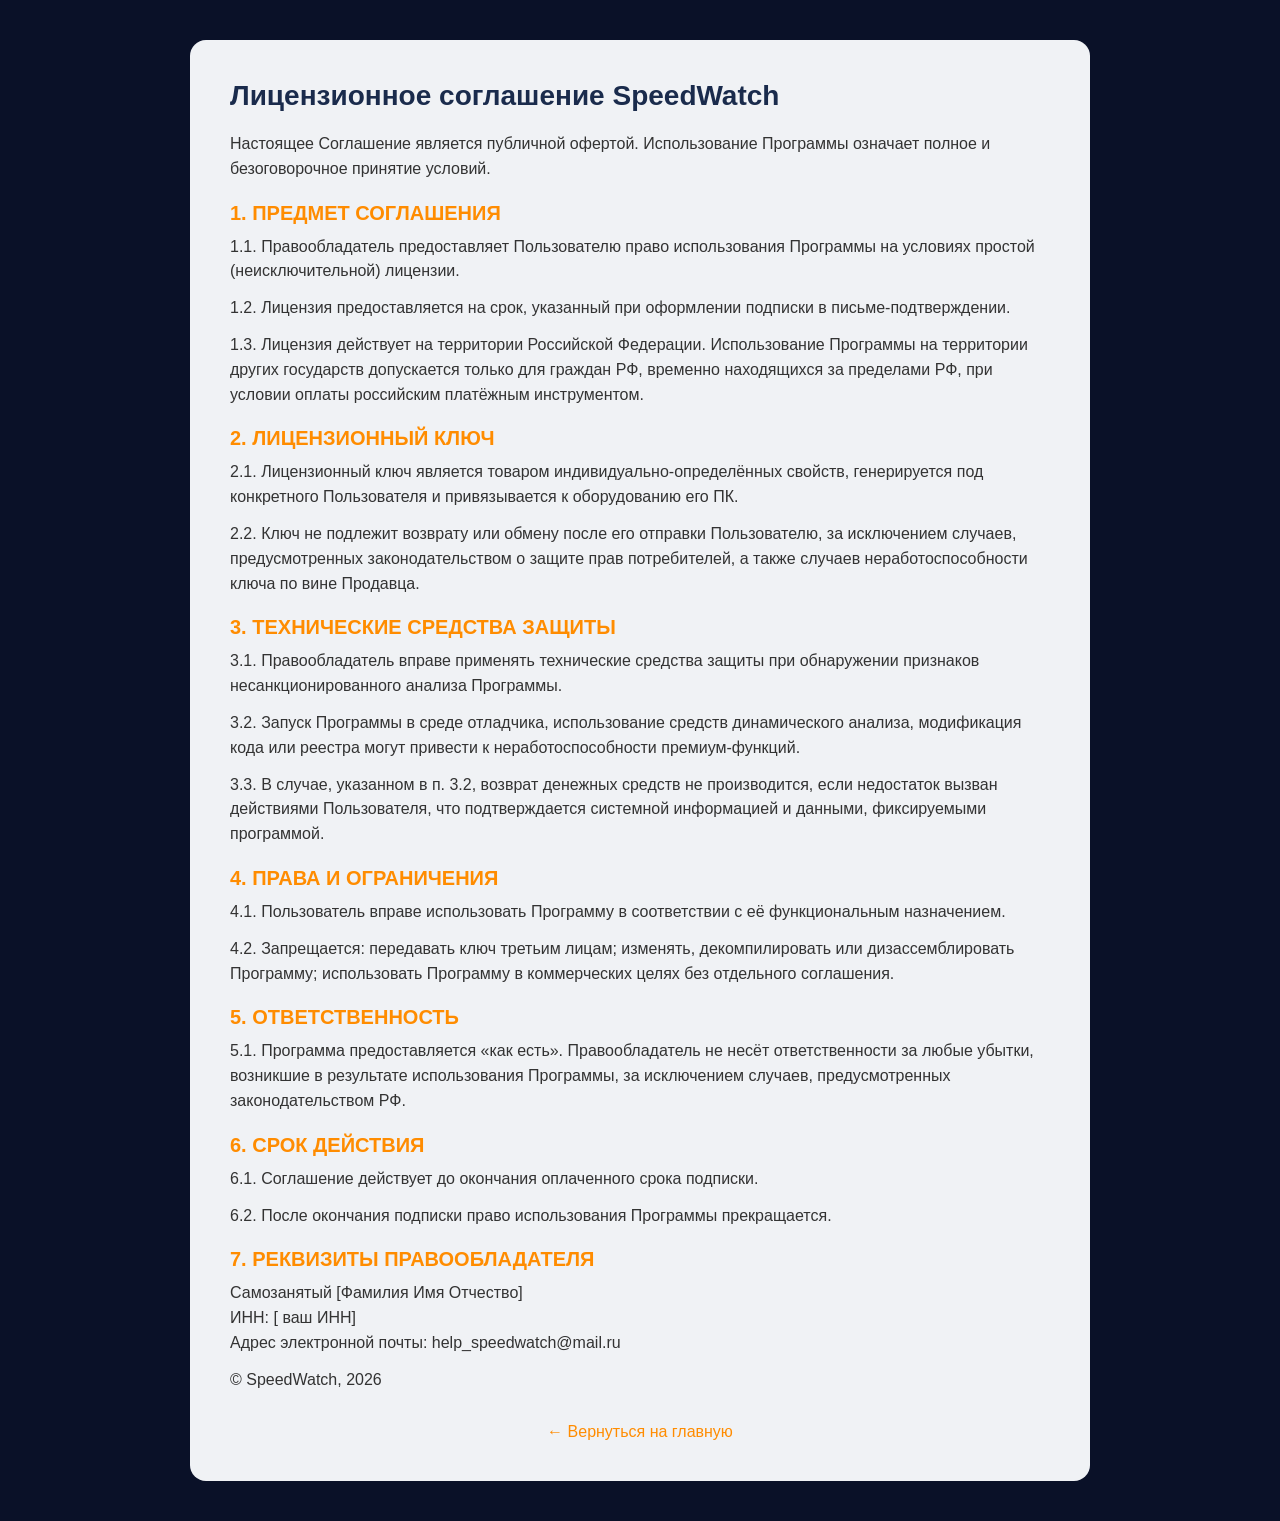
==== license.html @ 90ad7f9b "Initial commit" ====
<!DOCTYPE html>
<html lang="ru">
<head>
 <meta charset="utf-8">
 <meta name="viewport" content="width=device-width, initial-scale=1.0">
 <title>Лицензионное соглашение — SpeedWatch</title>
 <meta name="robots" content="noindex, follow">
 <style>
  * { margin: 0; padding: 0; box-sizing: border-box; }
  body {
   background-color: #0a1128;
   font-family: 'Roboto', 'Arial', sans-serif;
   padding: 40px 20px;
   color: #cccccc;
  }
  .container {
   max-width: 900px;
   margin: 0 auto;
   background-color: #f0f2f5;
   border-radius: 16px;
   padding: 40px;
   color: #333333;
  }
  h1 { font-size: 28px; margin-bottom: 20px; color: #1a2b4c; }
  h2 { font-size: 20px; margin: 20px 0 10px; color: #ff8c00; }
  p { line-height: 1.55; margin-bottom: 12px; }
  .back-link { margin-top: 30px; text-align: center; }
  .back-link a { color: #ff8c00; text-decoration: none; }
 </style>
</head>
<body>
<div class="container">
 <h1>Лицензионное соглашение SpeedWatch</h1>
 <p>Настоящее Соглашение является публичной офертой. Использование Программы означает полное и безоговорочное принятие условий.</p>

 <h2>1. ПРЕДМЕТ СОГЛАШЕНИЯ</h2>
 <p>1.1. Правообладатель предоставляет Пользователю право использования Программы на условиях простой (неисключительной) лицензии.</p>
 <p>1.2. Лицензия предоставляется на срок, указанный при оформлении подписки в письме-подтверждении.</p>
 <p>1.3. Лицензия действует на территории Российской Федерации. Использование Программы на территории других государств допускается только для граждан РФ, временно находящихся за пределами РФ, при условии оплаты российским платёжным инструментом.</p>

 <h2>2. ЛИЦЕНЗИОННЫЙ КЛЮЧ</h2>
 <p>2.1. Лицензионный ключ является товаром индивидуально-определённых свойств, генерируется под конкретного Пользователя и привязывается к оборудованию его ПК.</p>
 <p>2.2. Ключ не подлежит возврату или обмену после его отправки Пользователю, за исключением случаев, предусмотренных законодательством о защите прав потребителей, а также случаев неработоспособности ключа по вине Продавца.</p>

 <h2>3. ТЕХНИЧЕСКИЕ СРЕДСТВА ЗАЩИТЫ</h2>
 <p>3.1. Правообладатель вправе применять технические средства защиты при обнаружении признаков несанкционированного анализа Программы.</p>
 <p>3.2. Запуск Программы в среде отладчика, использование средств динамического анализа, модификация кода или реестра могут привести к неработоспособности премиум-функций.</p>
 <p>3.3. В случае, указанном в п. 3.2, возврат денежных средств не производится, если недостаток вызван действиями Пользователя, что подтверждается системной информацией и данными, фиксируемыми программой.</p>

 <h2>4. ПРАВА И ОГРАНИЧЕНИЯ</h2>
 <p>4.1. Пользователь вправе использовать Программу в соответствии с её функциональным назначением.</p>
 <p>4.2. Запрещается: передавать ключ третьим лицам; изменять, декомпилировать или дизассемблировать Программу; использовать Программу в коммерческих целях без отдельного соглашения.</p>

 <h2>5. ОТВЕТСТВЕННОСТЬ</h2>
 <p>5.1. Программа предоставляется «как есть». Правообладатель не несёт ответственности за любые убытки, возникшие в результате использования Программы, за исключением случаев, предусмотренных законодательством РФ.</p>

 <h2>6. СРОК ДЕЙСТВИЯ</h2>
 <p>6.1. Соглашение действует до окончания оплаченного срока подписки.</p>
 <p>6.2. После окончания подписки право использования Программы прекращается.</p>

 <h2>7. РЕКВИЗИТЫ ПРАВООБЛАДАТЕЛЯ</h2>
 <p>Самозанятый [Фамилия Имя Отчество]<br>
 ИНН: [ ваш ИНН] <br>
 Адрес электронной почты: help_speedwatch@mail.ru</p>

 <p>© SpeedWatch, 2026</p>

 <div class="back-link"><a href="index.html">← Вернуться на главную</a></div>
</div>
</body>
</html>
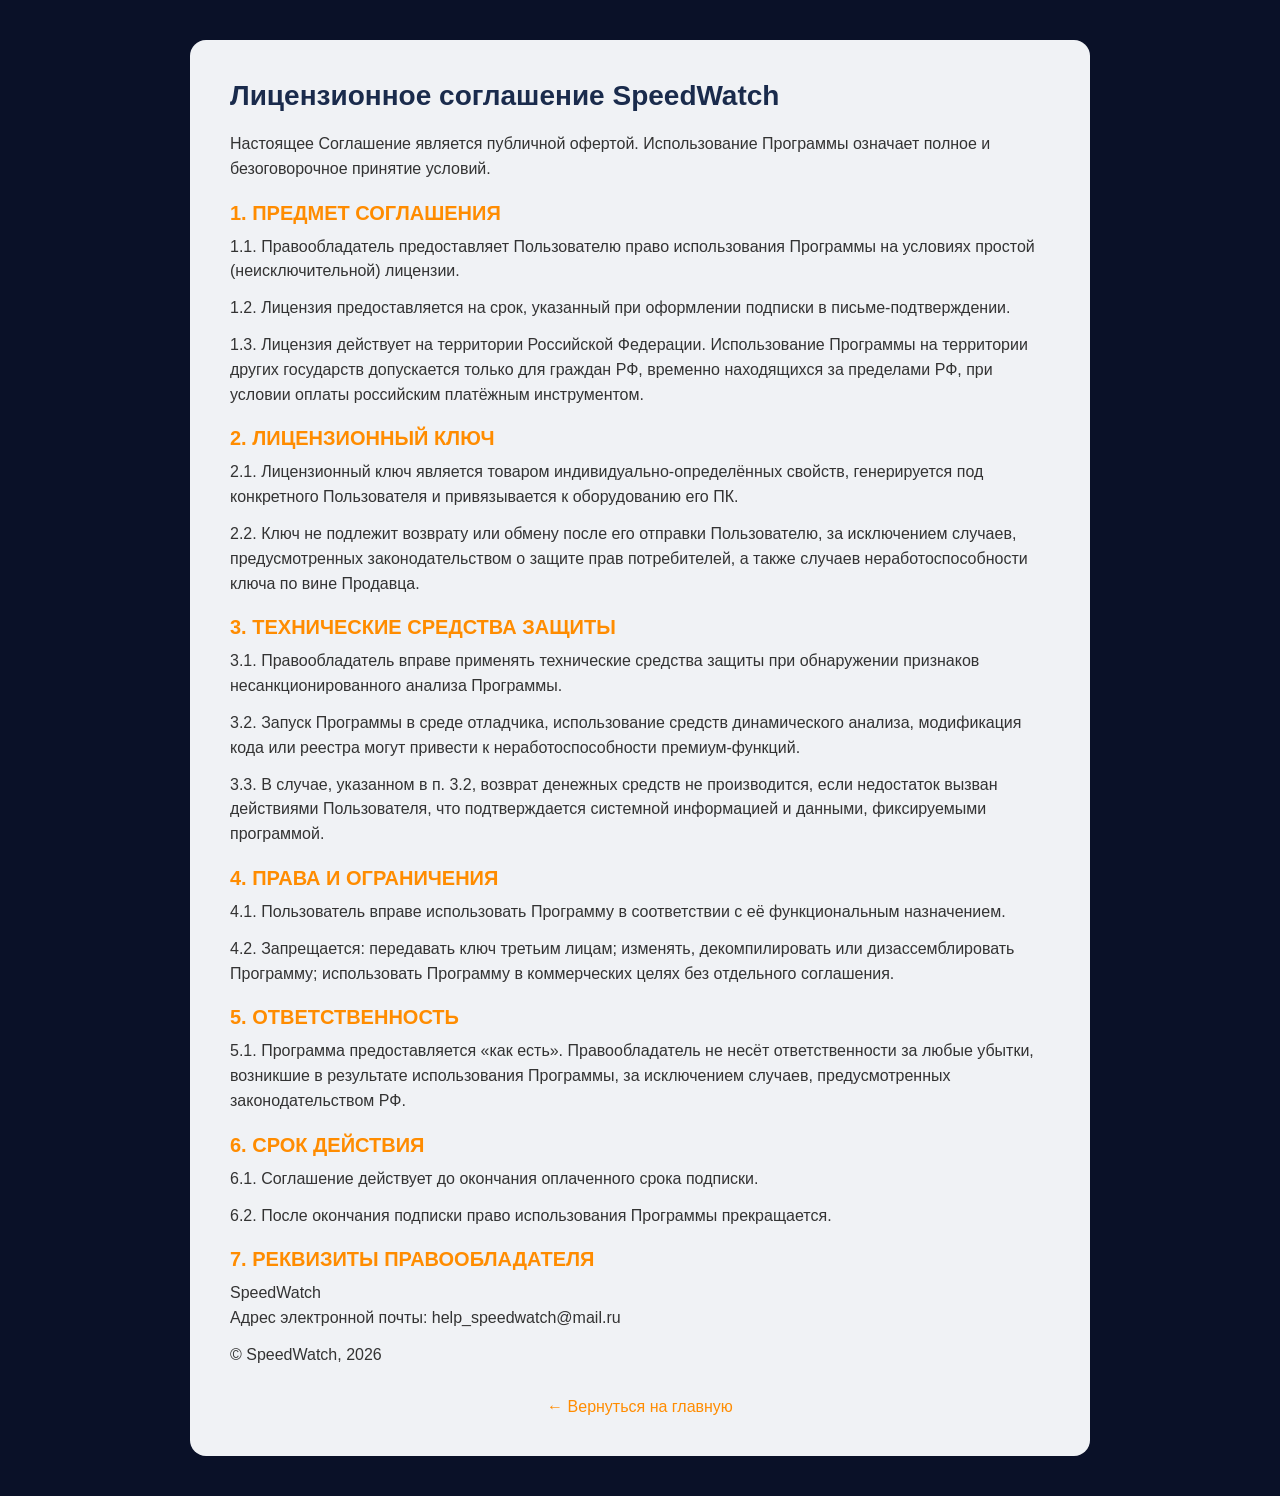
==== commit ca9015f6: "clean files" ====
--- a/license.html
+++ b/license.html
@@ -59,9 +59,8 @@
  <p>6.2. После окончания подписки право использования Программы прекращается.</p>
 
  <h2>7. РЕКВИЗИТЫ ПРАВООБЛАДАТЕЛЯ</h2>
- <p>Самозанятый [Фамилия Имя Отчество]<br>
- ИНН: [ ваш ИНН] <br>
- Адрес электронной почты: help_speedwatch@mail.ru</p>
+ <p> SpeedWatch<br>
+  Адрес электронной почты: help_speedwatch@mail.ru</p>
 
  <p>© SpeedWatch, 2026</p>
 
